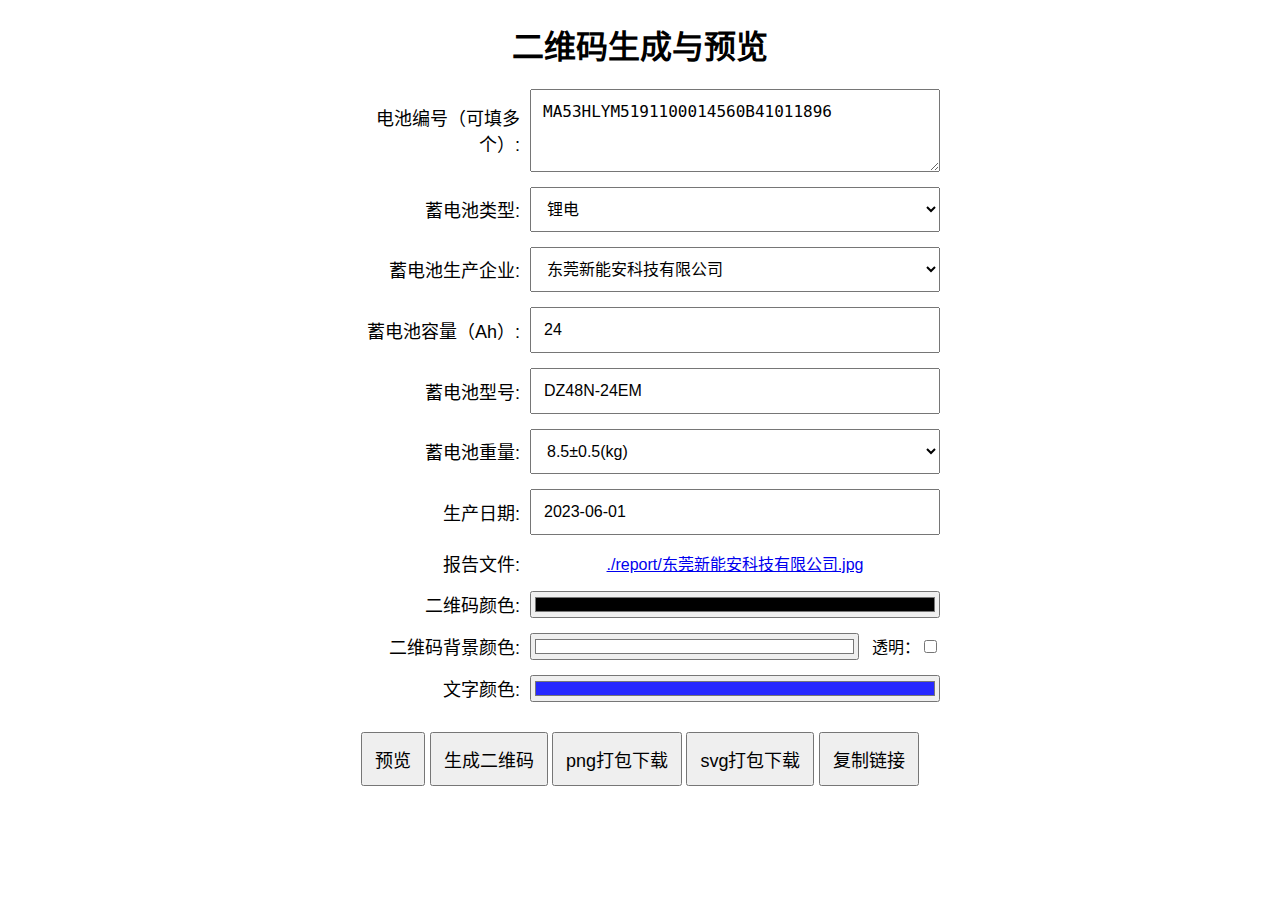
==== genqrcode.htm @ 99d059d7 "lklklkl" ====
<!DOCTYPE html>
<html lang="zh-CN">
<head>
    <meta charset="UTF-8">
    <meta name="viewport" content="width=device-width, initial-scale=1.0">
    <meta http-equiv="Cache-Control" content="no-cache">
    <title>二维码生成与预览</title>
    <style>
        body {
            font-family: Arial, sans-serif;
            display: flex;
            justify-content: center;
            align-items: center;
            margin: 0;
        }
        .container {
            text-align: center;
            width: 80%;
            max-width: 600px;
        }
        .input-group {
            display: flex;
            flex-direction: column;
            align-items: center;
            justify-content: center;
            margin: 15px 0;
        }
        .input-group label {
            width: 100%;
            text-align: left;
            margin-bottom: 5px;
            font-size: 18px;
        }
        .input-group input[type="text"],.input-group textarea, .input-group select {
            width: 100%;
            padding: 12px;
            font-size: 16px;
            box-sizing: border-box;
        }
        .input-group select option {
            line-height: 34px;
            padding: 10px;
            font-size: 18px;
        }
        .input-group div {
            flex: 1;
        }
        .input-group div img {
            height: 120px;
            width: 80px;
            float: left;
            margin-right: 10px; 
            margin-bottom: 10px; 
        }
        button {
            width: 100%;
            margin: 15px 0;
            padding: 12px;
            font-size: 18px;
            box-sizing: border-box;
        }
        #qrCode img {
            margin-top: 20px;
            max-width: 100%;
        }
        @media (min-width: 600px) {
            .input-group {
                flex-direction: row;
            }
            .input-group label {
                width: 30%;
                text-align: right;
                margin-right: 10px;
                margin-bottom: 0;
            }
            .input-group input[type="text"],.input-group input[type="color"],.input-group textarea, .input-group select {
                flex: 1;
            }
            .input-group #images {
                flex: 1;
            }
            .input-group #images img {
                height: 120px;
                width: 80px;
                float: left;
                margin-right: 10px; 
            }
            .input-group #images iframe {
                height: 120px;
                width: 80px;
                float: left;
                margin-right: 10px; 
            }
            button {
                width: auto;
            }
        }
    </style>
    <link rel="stylesheet" href="./static/message.min.css">  
</head>
<body>
    <div class="container">
        <h1>二维码生成与预览</h1>
        <div class="input-group">
            <label for="text1">电池编号（可填多个）:</label>
            <textarea id="battery_num" rows="3" placeholder="电池编号">MA53HLYM5191100014560B41011896</textarea>
        </div>
        <div class="input-group">
            <label for="text1">蓄电池类型:</label>
            <select id="battery_type" name="battery_type">
                <option value="1" selected>锂电</option>
                <option value="2">铅酸</option>
            </select>
        </div>
        <div class="input-group">
            <label for="text2">蓄电池生产企业:</label>
            <select id="battery_company" name="battery_company">
                <option value="1" selected>东莞新能安科技有限公司</option>
                <option value="2">星恒电源(滁州)有限公司-48V 24A</option>
                <option value="3">星恒电源(滁州)有限公司-48V 12A</option>
                <option value="16">星恒电源(滁州)有限公司-48V 14A</option>
                <option value="4">山东爱德邦智能科技有限公司</option>
                <option value="5">厦门新能安科技有限公司</option>
                <option value="6">台州爱德邦智能科技有限公司</option>
                <option value="7">浙江超威创元实业有限公司-DZ48NZ-24EM</option>
                <option value="8">浙江超恒动力科技有限公司</option>
                <option value="9">湖州天丰电源有限公司</option>
                <option value="10">浙江超威创元实业有限公司-48V 16A</option>
                <option value="11">山东爱德邦智能科技有限公司-DZ48NZ-24AM</option>
                <option value="12">旭派电源有限公司</option>
                <option value="13">天能帅福得能源股份有限公司-48V-24Ah</option>
                <option value="14">肇庆国信通新能源科技有限公司</option>
                <option value="15">天能电池集团股份有限公司-6-DZF-12</option>
                <option value="21">天能电池集团股份有限公司-6-DZF-16</option>
                <option value="17">浙江超威创元实业有限公司-48V-20A</option>
                <option value="18">浙江超威动力能源有限公司-6-DZF-12</option>
                <option value="19">超威电源集团有限公司长兴郎山分公司</option>
                <option value="20">天能帅福得能源股份有限公司-48V-20Ah</option>
                <option value="22">超威电源集团有限公司-6-DZF-16</option>
                <option value="23">超威电源集团有限公司-6­-DZF-12</option>
            </select>
        </div>
        <div class="input-group">
            <label for="text3">蓄电池容量（Ah）:</label>
            <input type="text" id="battery_size" placeholder="蓄电池容量" value="24">
        </div>
        <div class="input-group">
            <label for="text3">蓄电池型号:</label>
            <input type="text" id="battery_model" placeholder="蓄电池型号" value="DZ48N-24EM">
        </div>
        <div class="input-group">
            <label for="text3">蓄电池重量:</label>
            <select id="battery_kg" name="battery_kg">
                <option value="1" >6.5±0.5(kg)</option>
                <option value="2" >7.5±0.5(kg)</option>
                <option value="3" selected>8.5±0.5(kg)</option>
                <option value="4" >3.85kg</option>
                <option value="5" >4.5±0.5(kg)</option>
            </select>
        </div>
        <div class="input-group">
            <label for="text3">生产日期:</label>
            <input type="text" id="battery_date" placeholder="生产日期" value="2023-06-01">
        </div>
        <div class="input-group">
            <label for="imageUpload">报告文件:</label>
            <div id="images" class="images" >
                <!-- <img src="./report/东莞新能安科技有限公司/产品认证证书.jpg" width="80" height="120" style="float: left;"/> -->
            </div>
        </div>
        <div class="input-group">
            <label for="text3">二维码颜色:</label>
            <input type="color" id="dark_color" value="#000000">
        </div>
        <div class="input-group">
            <label for="text3">二维码背景颜色:</label>
            <input type="color" id="light_color" value="#ffffff">
            &nbsp;&nbsp;&nbsp;透明：
            <input type="checkbox" id="light_opacity" enableAlpha>
        </div>
        <div class="input-group">
            <label for="text3">文字颜色:</label>
            <input type="color" id="font_color" value="#2628ff">
        </div>
        <button id="preview">预览</button>
        <button id="generateQR">生成二维码</button>
        <button id="downloadPng">png打包下载</button>
        <button id="downloadSvg">svg打包下载</button>
        <button id="cpoyLink">复制链接</button>
        <div id="result"></div>
    </div>

    <script src="./static/qrcode.min.js"></script>
    <script src="./static/jszip.min.js"></script>
    <script src="./static/info.js"></script>
    <script src="./static/clipboard.min.js"></script>
    <script src="./static/message.min.js"></script>
    <script>
        function loadReportPath(battery_company){
            var fileName = "./report/" + battery_company + ".jpg"
            return fileName
        }
        function loadImgs() {
            var reportPath = loadReportPath(companyMap.get(document.getElementById('battery_company').value.trim())); 
            var fileContainer = document.getElementById('images');
            fileContainer.innerHTML = ''; 
            var a = document.createElement('a');
            a.href = reportPath;
            a.innerHTML = reportPath
            a.target="_blank"
            fileContainer.appendChild(a);
        }
        loadImgs()
        document.getElementById('battery_company').addEventListener('change', loadImgs);

        loadClipboardListener()
        function loadClipboardListener(){
            var clipboard = new ClipboardJS('#cpoyLink', {
                text: function () {
                    const battery_nums = document.getElementById('battery_num').value;
                    const disArray = Array.from(new Set(battery_nums.split("\n")))
                    return disArray.map(bn => getUrl(bn)).join("\n")
                },
            });
            clipboard.on('success', function (e) {
                Qmsg.info("复制成功",{});
            });

            clipboard.on('error', function (e) {
                Qmsg.info("复制失败",{});
            });
        }

        function getUrl(battery_num){
            const battery_type = document.getElementById('battery_type').value;
            const battery_company = document.getElementById('battery_company').value;
            const battery_size = document.getElementById('battery_size').value;
            const battery_model = document.getElementById('battery_model').value;
            const battery_kg = document.getElementById('battery_kg').value;
            const battery_date = document.getElementById('battery_date').value.substring(2);
            const url = `?n=${encodeURIComponent(battery_num)}`
            +`&t=${encodeURIComponent(battery_type)}`
            +`&c=${encodeURIComponent(battery_company)}`
            +`&s=${encodeURIComponent(battery_size)}`
            +`&m=${encodeURIComponent(battery_model)}`
            +`&k=${encodeURIComponent(battery_kg)}`
            +`&d=${encodeURIComponent(battery_date)}`;
            return window.location.href.substring(0, window.location.href.lastIndexOf("/") + 1) + url;
        }
        
        document.getElementById('preview').addEventListener('click', function() {
            const battery_nums = document.getElementById('battery_num').value;
            const url = getUrl(battery_nums.split("\n")[0]);
            window.open(url, '_blank');
        });
        document.getElementById('generateQR').addEventListener('click', function() {
            const battery_nums = document.getElementById('battery_num').value;
            const dark_color = document.getElementById('dark_color').value;
            const light_color = document.getElementById('light_color').value;
            const light_opacity = document.getElementById('light_opacity').checked;
            const font_color = document.getElementById('font_color').value;
            document.getElementById('result').innerHTML = '';
            const disArray = Array.from(new Set(battery_nums.split("\n")))
            disArray.forEach(battery_num => {
                const urlText = getUrl(battery_num);
                genQrCode(urlText, battery_num, light_color, dark_color, font_color, light_opacity)
            })
        });
        document.getElementById('downloadPng').addEventListener('click', function () {
            const svgDivs = document.querySelectorAll('.svg-code');
            var zip = new JSZip();
            svgDivs.forEach((svgDiv,index) => {
                const imgName = svgDiv.name + ".png";
                svg2Png(svgDiv.innerHTML, function(base64) {
                    zip.file(imgName, base64)
                    if(index === svgDivs.length - 1){
                        downloadZip(zip, 'png')
                    }
                })
            });
        });
        document.getElementById('downloadSvg').addEventListener('click', function () {
            const svgDivs = document.querySelectorAll('.svg-code');
            var zip = new JSZip();
            svgDivs.forEach(svgDiv => {
                const imgName = svgDiv.name + ".svg";
                zip.file(imgName, svgDiv.innerHTML);
            });
            downloadZip(zip, 'svg')
        });
    </script>
    <script>
        function genQrCode(urlText, battery_num, light, dark, fontColor, light_opacity) {
            QRCode.toString(urlText, {
                type: "svg",
                scale: 4,
                width: 340,
                color: {
                    light: light,
                    dark: dark
                }
            }, function (err, svg) {
                const resultContainer = document.getElementById('result');
                const div = document.createElement('div');
                div.id = 'id' + battery_num
                div.name = battery_num
                div.className = 'svg-code'
                div.innerHTML = svg
                resultContainer.appendChild(div);
                addTextSvg(battery_num, light, dark, fontColor, light_opacity)
            });
        }
        function addTextSvg(battery_num, light, dark, fontColor, light_opacity){
            const svg = document.querySelector(`#id${battery_num} svg`);
            const path = document.querySelectorAll(`#id${battery_num} svg path`)[0]
            const height = Number(svg.getAttribute('height'));
            const scale = Number(svg.getAttribute('viewBox').split(" ")[3]);
            var rate = Number(height / scale);
            const padding = 16 / rate
            const fontSize = 34 / rate

            const fontTop = 36 / rate;
            const words = lengthCutting(battery_num, 15)
            const bigFontSize = fontSize + 2
            const yTop = 40 / rate;
            const firstY = scale+yTop + bigFontSize / 2
            const addScale = yTop + bigFontSize / 2 + 37 / rate + words.length * (fontSize) - padding + 4;
            const h = (scale+addScale+padding*2+padding)/(scale+padding*2+padding)*height + rate
            svg.setAttribute('height', `${h}`);
            svg.setAttribute('viewBox', `${-padding} ${-padding} ${scale+padding*2} ${scale+addScale+padding*2}`); 
            if(light_opacity){
                path.setAttribute('fill-opacity', "0")
            }
            path.setAttribute('d', `M${-padding} ${-padding}h${scale+padding*2}v${scale+addScale+padding*2}H${-padding}z`)
            const x = scale / 2
            var innerHTML = `<text fill="${fontColor}" stroke="none" font-family="Arial" font-size="${bigFontSize}px" font-style="normal" font-weight="1000" text-decoration="normal" x="${x}" y="${firstY}" text-anchor="middle" dominant-baseline="alphabetic">浙品码</text>`
            words.forEach((word, index) => {
                const y = firstY + bigFontSize / 2 + 37 / rate +((index)*(fontSize / 2 + (20 / rate)))
                innerHTML += `<text fill="${fontColor}" stroke="none" font-family="Arial" font-size="${fontSize}px" font-style="normal" font-weight="bold" text-decoration="normal" x="${x}" y="${y}" text-anchor="middle" dominant-baseline="alphabetic">${word}</text>`
            })
            svg.innerHTML += innerHTML
        }
        function lengthCutting(str, num) {
            let reg = new RegExp(`(.{${num}})`),
            arr = str.split(reg);
            arr = arr.filter(item => item != "");
            return arr;
        }
        function addTextCanvas(battery_num, light, dark){
            const qrSize = 340;
            const maxWidth = qrSize

            function getLines(text, maxWidth) {
                var cttx = document.createElement('canvas').getContext('2d');
                cttx.font = 'bold 20px Arial';
                const words = text.split('');
                const lines = [];
                let currentLine = words[0];

                for (let i = 1; i < words.length; i++) {
                    const word = words[i];
                    const width = cttx.measureText(currentLine + word).width;
                    if (width < maxWidth) {
                        currentLine += word;
                    } else {
                        lines.push(currentLine);
                        currentLine = word;
                    }
                }
                lines.push(currentLine);
                return lines;
            }


            const lineHeight = 20;
            const padding = 8;
            const lines = getLines(battery_num, maxWidth - padding);
            const textHeight = (lines.length + 1) * lineHeight*1.2;

            var ctx = new C2S(qrSize,qrSize + textHeight + padding);
            ctx.fillStyle = light;
            ctx.fillRect(0, 0, qrSize, qrSize + textHeight + padding);
            // ctx.drawImage(img, 0, 0);

            ctx.fillStyle = dark;
            ctx.textAlign = 'center';
            ctx.font = 'bold 24px Arial';
            ctx.fillText('浙品码', qrSize / 2, qrSize + lineHeight);
            ctx.font = 'bold 20px Arial';
            for (let i = 0; i < lines.length; i++) {
                ctx.fillText(lines[i], qrSize / 2, qrSize + (i + 2) * lineHeight*1.2);
            }
            return ctx;
        }
        function getDateStr(now){
            var year = now.getFullYear();
            var month = now.getMonth() + 1; // 月份从0开始，因此需要加1
            var day = now.getDate();
            var hours = now.getHours();
            var minutes = now.getMinutes();
            var seconds = now.getSeconds();
            return year+''+month+''+ day+''+ hours+''+ minutes+''+ seconds;
        }
        function downloadZip(zip, suffix) {
            // 生成zip文件并下载
            zip.generateAsync({ 
                type: 'blob'
                }).then(function(content) {
                // 下载的文件名
                var filename = 'download_' + suffix + "_" + getDateStr(new Date()) + '.zip';
                // 创建隐藏的可下载链接
                var eleLink = document.createElement('a');
                eleLink.download = filename;
                eleLink.style.display = 'none';
                // 下载内容转变成blob地址
                eleLink.href = URL.createObjectURL(content);
                // 触发点击
                document.body.appendChild(eleLink);
                eleLink.click();
                // 然后移除
                document.body.removeChild(eleLink);
                });
        }
        function svg2Png(svg, callback){
            var img = document.createElement('img');
            var canvas = document.createElement('canvas');
            var ctx = canvas.getContext('2d');
            img.onload = function(){
                canvas.width = img.width;
                canvas.height = img.height;
                ctx.drawImage(img,0,0);
                const imgBase64=dataURLToBlob(canvas.toDataURL('image/png'))
                callback(imgBase64)
            }
            img.src = 'data:image/svg+xml;base64,'+window.btoa(unescape(encodeURIComponent(svg)))
        }
        function dataURLToBlob(dataurl) {
            let arr = dataurl.split(','),
                mime = arr[0].match(/:(.*?);/)[1],
                bstr = atob(arr[1]),
                n = bstr.length,
                u8arr = new Uint8Array(n)
            while (n--) {
                u8arr[n] = bstr.charCodeAt(n)
            }
            return new Blob([u8arr], { type: mime })
        }
    </script>
</body>
</html>
---- static/message.min.css ----
.qmsg.qmsg-wrapper{position:fixed;top:20px;left:0;z-index:1010;width:100%;pointer-events:none;color:rgba(0,0,0,0.55);font-size:13px;font-variant:tabular-nums;font-feature-settings:"tnum"}.qmsg .qmsg-item{padding:8px;text-align:center;animation-duration:.3s}.qmsg .qmsg-item .qmsg-content{text-align:left;position:relative;display:inline-block;padding:10px 12px;background:#fff;border-radius:4px;box-shadow:0 4px 12px rgba(0,0,0,0.15);pointer-events:all;max-width:80%;min-width:80px}.qmsg .qmsg-item .qmsg-content [class^=qmsg-content-]{display:flex;align-items:center;white-space:nowrap;overflow:hidden;text-overflow:ellipsis}.qmsg .qmsg-item .qmsg-content [class^=qmsg-content-] .qmsg-icon{display:inline-block;height:16px}.qmsg .qmsg-item .qmsg-content [class^=qmsg-content-] .qmsg-icon:first-child{margin-right:8px}.qmsg .qmsg-item .qmsg-content [class^=qmsg-content-] .qmsg-icon-close{cursor:pointer;color:rgba(0,0,0,0.45);transition:color .3s;margin-left:6px}.qmsg .qmsg-item .qmsg-content [class^=qmsg-content-] .qmsg-icon-close:hover>svg path{stroke:#555}.qmsg .qmsg-item .qmsg-content [class^=qmsg-content-] .qmsg-count{display:inline-block;position:absolute;left:-8px;top:-8px;color:#fff;font-size:12px;text-align:center;height:16px;line-height:16px;border-radius:3px;min-width:16px;animation-duration:.3s}.qmsg .qmsg-item .qmsg-content-info{color:#909399}.qmsg .qmsg-item .qmsg-content-info .qmsg-count{background-color:#909399}.qmsg .qmsg-item .qmsg-content-warning{color:#e6a23c}.qmsg .qmsg-item .qmsg-content-warning .qmsg-count{background-color:#e6a23c}.qmsg .qmsg-item .qmsg-content-error{color:#f56c6c}.qmsg .qmsg-item .qmsg-content-error .qmsg-count{background-color:#f56c6c}.qmsg .qmsg-item .qmsg-content-success{color:#67c23a}.qmsg .qmsg-item .qmsg-content-success .qmsg-count{background-color:#67c23a}.qmsg .qmsg-item .qmsg-content-loading{color:#409eff}.qmsg .qmsg-item .qmsg-content-loading .qmsg-count{background-color:#409eff}.qmsg .animate-turn{animation:MessageTurn 1s linear infinite}@keyframes MessageTurn{0%{transform:rotate(0deg)}25%{transform:rotate(90deg)}50%{transform:rotate(180deg)}75%{transform:rotate(270deg)}100%{transform:rotate(360deg)}}@keyframes MessageMoveOut{0%{max-height:150px;padding:8px;opacity:1}to{max-height:0;padding:0;opacity:0}}@keyframes MessageMoveIn{0%{transform:translateY(-100%);transform-origin:0 0;opacity:0}to{transform:translateY(0);transform-origin:0 0;opacity:1}}@keyframes MessageShake{0%,100%{transform:translateX(0px);opacity:1}25%,75%{transform:translateX(-4px);opacity:.75}50%{transform:translateX(4px);opacity:.25}}
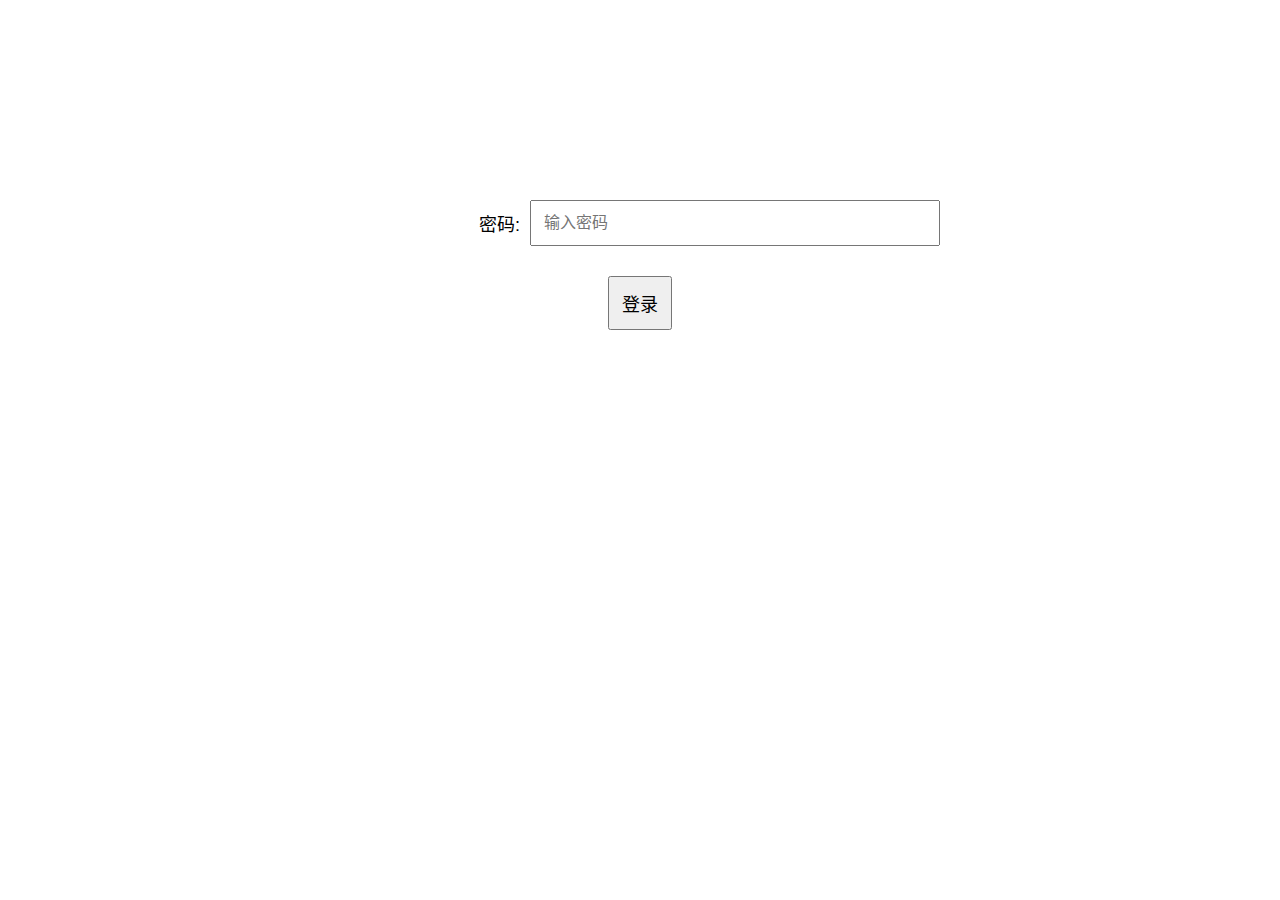
==== commit dd1a78b7: "aaaaa" ====
--- a/genqrcode.htm
+++ b/genqrcode.htm
@@ -99,7 +99,14 @@
     <link rel="stylesheet" href="./static/message.min.css">  
 </head>
 <body>
-    <div class="container">
+    <div class="loginConainer container" id="loginMask">
+        <div class="input-group" style="margin-top: 200px;">
+            <label for="text3">密码:</label>
+            <input type="text" id="pwd" placeholder="输入密码">
+        </div>
+        <button id="login">登录</button>
+    </div>
+    <div class="container"  id="content">
         <h1>二维码生成与预览</h1>
         <div class="input-group">
             <label for="text1">电池编号（可填多个）:</label>
@@ -195,7 +202,33 @@
     <script src="./static/info.js"></script>
     <script src="./static/clipboard.min.js"></script>
     <script src="./static/message.min.js"></script>
+    <script src="./static/sha256.js"></script>
     <script>
+        function checkPwd(pwd){
+            let encodeVal = SHA256(pwd)
+            return encodeVal === '72fe2cfa3e8ae2a5fb7c31a41aded79204beee1bcfb6bdd32af0e73d3d3ed6f8'
+        }
+
+        pwd = localStorage.getItem("pwd")
+        if (checkPwd(pwd)) {
+            document.getElementById('loginMask').style.display="none";
+            document.getElementById('content').style.display="";
+        }else{
+            document.getElementById('loginMask').style.display="";
+            document.getElementById('content').style.display="none";
+        }
+
+        document.getElementById('login').addEventListener('click', function() {
+            const pwd = document.getElementById('pwd').value;
+            flag = checkPwd(pwd)
+            if (flag) {
+                localStorage.setItem("pwd", pwd)
+                window.location.href = 'genqrcode.htm'
+            } else {
+                alert("密码错误，请重试")
+            }
+        });
+
         function loadReportPath(battery_company){
             var fileName = "./report/" + battery_company + ".jpg"
             return fileName
